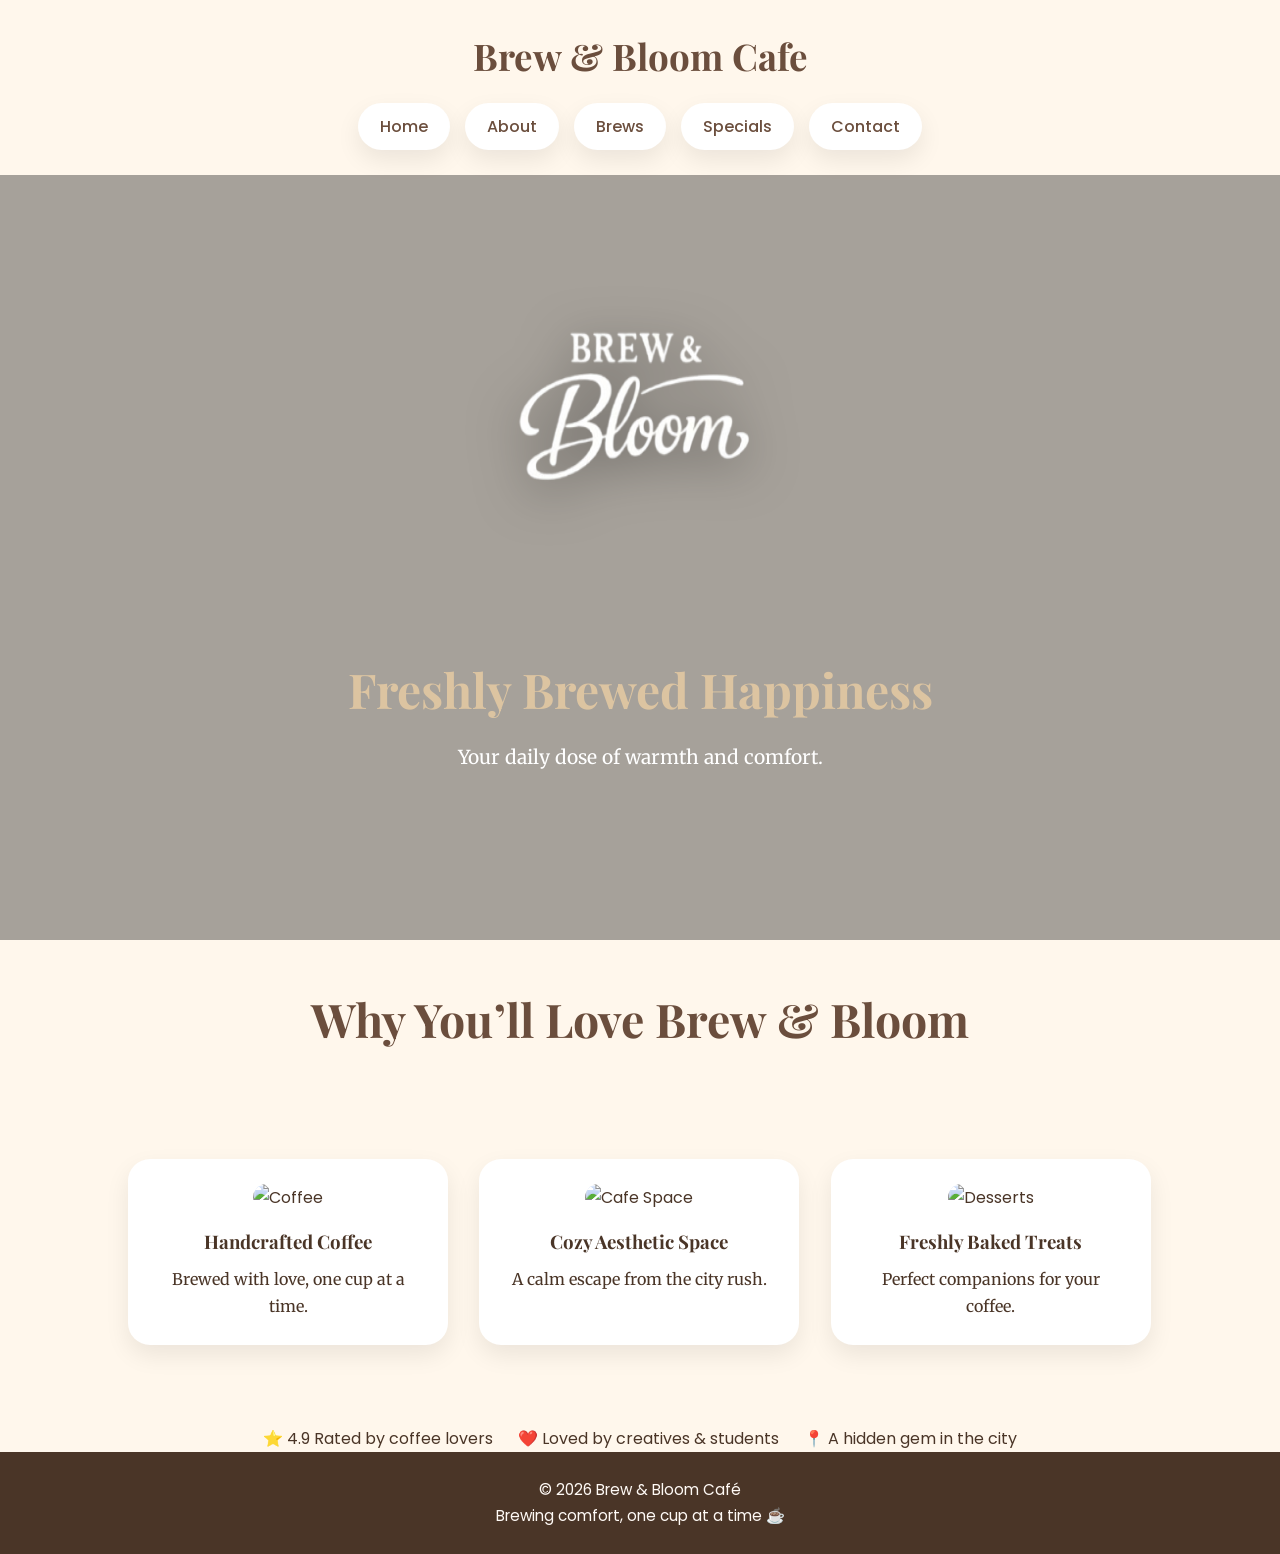
==== index.html @ afeba635 "Added Cafe Website" ====
<!DOCTYPE html>
<html lang="en">
<head>
    <meta charset="UTF-8">
    <meta name="viewport" content="width=device-width, initial-scale=1.0">
    <title>Brew & Bloom Café</title>
    <link rel="stylesheet" href="style.css">
</head>

<body>
    <header>
        <h1>Brew & Bloom Cafe</h1>
        <nav>
           <a href="index.html">Home</a>
           <a href="about.html">About</a>
           <a href="brews.html">Brews</a>
           <a href="specials.html">Specials</a>
           <a href="contact.html">Contact</a>
        </nav>
    </header>

    <main>
       <section id="home" class="hero-split">
          <div class="hero-video">
             <video autoplay loop playsinline>
             <source src="cafe.mp4" type="video/mp4">
              Your browser does not support the video tag.
             </video>
             <img src="brew5_6q183p6q183p6q18-removebg-preview copy.png" alt="Brew & Bloom Logo" class="hero-logo" height="500">
             <div class="hero-content">
             <br>
             <br>
             <br>
             <br>
             <h2>Freshly Brewed Happiness</h2>
             <p>Your daily dose of warmth and comfort.</p>
             </div>
         </div>

          <div class="hero-pastel">
          <h2>Why You’ll Love Brew & Bloom</h2>
          </div>
          </section>

          <div align="center">
          <div class="features">
          <div class="feature-card">
          <img src="https://images.unsplash.com/photo-1509042239860-f550ce710b93" alt="Coffee">
          <h3>Handcrafted Coffee</h3>
          <p>Brewed with love, one cup at a time.</p>
          </div>

          <div class="feature-card">
          <img src="https://images.unsplash.com/photo-1504754524776-8f4f37790ca0" alt="Cafe Space">
          <h3>Cozy Aesthetic Space</h3>
          <p>A calm escape from the city rush.</p>
          </div>

          <div class="feature-card">
          <img src="https://images.unsplash.com/photo-1541167760496-1628856ab772" alt="Desserts">
          <h3>Freshly Baked Treats</h3>
          <p>Perfect companions for your coffee.</p>
          </div>
          </div>

          <div class="love-us">
          <div>⭐ 4.9 Rated by coffee lovers</div>
          <div>❤️ Loved by creatives & students</div>
          <div>📍 A hidden gem in the city</div>
          </div>

        </section>
    </main>
 
    <footer>
        <p>© 2026 Brew & Bloom Café</p>
        <p>Brewing comfort, one cup at a time ☕</p>
    </footer>
</body>
</html>
---- style.css ----
/* ------------------ GOOGLE FONTS ------------------ */
@import url('https://fonts.googleapis.com/css2?family=Playfair+Display:wght@500;600;700&family=Poppins:wght@300;400;500&display=swap');
@import url('https://fonts.googleapis.com/css2?family=Merriweather:wght@600;700&family=Montserrat:wght@300;400;500&display=swap');

/* ------------------ ROOT COLORS ------------------ */
:root {
  --cream: #fff7ec;
  --blush: #f7d6dc;
  --sage: #d9ece4;
  --coffee: #6b4e3d;
  --brown: #4a3527;
  --white: #ffffff;
  --pastel-lavender: #e6d9ff;
  --coffee-brown: #6f4e37;
  --shadow: 0 10px 25px rgba(0,0,0,0.08);
}

/* ------------------ RESET ------------------ */
* {
  margin: 0;
  padding: 0;
  box-sizing: border-box;
}

/* ------------------ BODY ------------------ */
body {
  font-family: 'Poppins', sans-serif;
  background: var(--cream);
  color: var(--brown);
  line-height: 1.7;
}

/* ------------------ HEADER ------------------ */
header {
  text-align: center;
  padding: 25px 10px;
  background: var(--cream);
}

header h1 {
  font-family: 'Playfair Display', serif;
  font-size: 2.3rem;
  color: var(--coffee);
  margin-bottom: 15px;
}

/* ------------------ NAVBAR ------------------ */
nav {
  display: flex;
  justify-content: center;
  gap: 15px;
  flex-wrap: wrap;
}

nav a {
  text-decoration: none;
  padding: 10px 22px;
  background: var(--white);
  color: var(--coffee);
  border-radius: 30px;
  font-weight: 500;
  box-shadow: var(--shadow);
  transition: all 0.3s ease;
}

nav a:hover {
  background: linear-gradient(135deg, var(--blush), var(--sage));
  transform: translateY(-2px);
}

/* ------------------ HERO SECTION ------------------ */
.hero-split {
  display: block;
}

/* HERO VIDEO CONTAINER */
.hero-split {
  display: block;
}

/* HERO VIDEO CONTAINER */
.hero-video {
  position: relative;
  width: 100%;
  height: 85vh;
  overflow: hidden;
}

.hero-video video {
  position: absolute;
  inset: 0;
  width: 100%;
  height: 89%;
  object-fit: cover;
  z-index: 1;
}

.hero-video::after {
  content: "";
  position: absolute;
  inset: 0;
  background: rgba(0, 0, 0, 0.35);
  z-index: 2;
}

/* LOGO */
.hero-logo {
  position: absolute;
  top: 1%;
  left: 50%;
  transform: translateX(-50%);
  width: 600px;
  z-index: 3;
  margin-bottom: 25px;  
  line-height: 1.2;
  filter: drop-shadow(0 10px 25px rgba(0,0,0,0.5));
}

/* TEXT */
.hero-content {
  position: absolute;
  inset: 0;
  display: flex;
  flex-direction: column;
  justify-content: center;
  align-items: center;
  text-align: center;
  color: rgba(220, 196, 161, 1);
  z-index: 3;
  margin-top: 200px;
}

.hero-content h2 {
  font-family: 'Playfair Display', serif;
  font-size: 3rem;
}

.hero-content p {
  margin: 0;
  color: #fff;
  font-family: 'Merriweather', serif;
  font-size: 1.2rem;
  margin-top: 10px;
}

.hero-pastel {
  flex: 1;
  background: var(--cream);
  display: flex;
  justify-content: center;
  align-items: center;
  padding: 40px;
}

.hero-pastel h2 {
  font-family: 'Playfair Display', serif;
  font-size: 2.9rem;
  color: var(--coffee);
}

/* ------------------ FEATURES ------------------ */
.features {
  display: grid;
  grid-template-columns: repeat(auto-fit, minmax(250px, 1fr));
  gap: 30px;
  padding: 60px 10%;
}

.feature-card {
  background: var(--white);
  padding: 25px;
  width: 320px;
  border-radius: 22px;
  box-shadow: var(--shadow);
  text-align: center;
  transition: transform 0.3s ease;
}

.feature-card:hover {
  transform: translateY(-8px);
}

.feature-card img {
  width: 100%;
  height: 200px;
  object-fit: cover;
  border-radius: 18px;
  margin-bottom: 15px;
}

.feature-card h3 {
  font-family: 'Playfair Display', serif;
  margin-bottom: 8px;
}

.feature-card p {
  font-family: 'Merriweather', serif;
}

/* ------------------ LOVE US STRIP ------------------ */
.love-us {
  grid-column: 1 / -1;
  display: flex;
  justify-content: center;
  gap: 25px;
  flex-wrap: wrap;
  margin-top: 20px;
  font-size: 1rem;
}

/* ------------------ ABOUT PAGE ------------------ */
.about {
  background: var(--blush);
  padding: 70px 10%;
}

.about h2 {
  font-family: 'Playfair Display', serif;
  font-size: 2.4rem;
  margin-bottom: 15px;
}

.about p {
  max-width: 850px;
  margin-bottom: 30px;
}

.about img {
  border-radius: 25px;
  box-shadow: var(--shadow);
  margin: 15px 15px 0 0;
}

/* ------------------ BREWS PAGE ------------------ */
.brews {
  background: var(--sage);
  padding: 70px 8%;
}

.brews h2 {
  font-family: 'Playfair Display', serif;
  color: var(--coffee-brown);
  font-size: 2.4rem;
  margin-bottom: 40px;
}

.brews ul {
  list-style: none;
  display: grid;
  grid-template-columns: repeat(auto-fit, minmax(240px, 1fr));
  gap: 30px;
}

.brew-card {
  background: var(--white);
  padding: 22px;
  border-radius: 22px;
  box-shadow: var(--shadow);
  text-align: center;
  transition: all 0.3s ease;
}

.brew-card:hover {
  transform: translateY(-8px);
}

.brew-card img {
  width: 100%;
  height: 200px;
  object-fit: cover;
  border-radius: 18px;
  margin-bottom: 15px;
}

.brew-card h4 {
  color: var(--coffee-brown);
  font-family: 'Playfair Display', serif;
  margin-bottom: 5px;
}

.brew-card p {
  font-family: 'Merriweather', serif;
}

/* ------------------ SPECIALS PAGE ------------------ */
.specials {
  padding: 70px 8%;
  background: var(--pastel-lavender);
  display: grid;
  grid-template-columns: repeat(auto-fit, minmax(260px, 1fr));
  gap: 30px;
}

.specials h2 {
  grid-column: 1 / -1;
  color: var(--coffee-brown);
  font-family: 'Playfair Display', serif;
  font-size: 2.4rem;
  margin-bottom: 20px;
}

.specials h3 {
  color: var(--coffee-brown);
  font-family: 'Playfair Display', serif;
}

.specials p {
  font-family: 'Merriweather', serif;
}

.card {
  background: var(--white);
  padding: 22px;
  border-radius: 22px;
  box-shadow: var(--shadow);
  text-align: center;
  transition: transform 0.3s ease;
}

.card:hover {
  transform: translateY(-8px);
}

.card img {
  width: 100%;
  height: 200px;
  object-fit: cover;
  border-radius: 18px;
  margin-bottom: 15px;
}

/* ------------------ CONTACT PAGE ------------------ */
.contact {
  background: var(--blush);
  padding: 80px 10%;
  text-align: center;
}

.contact h2 {
  font-family: 'Playfair Display', serif;
  font-size: 2.3rem;
  margin-bottom: 15px;
}

/* Feedback Section */
.feedback-section {
  background: #fff6ec;
  padding: 50px 20px;
  text-align: center;
}

.feedback-section h2 {
  font-family: 'Merriweather', serif;
  color: #6b4a3d;
  font-size: 34px;
  margin-bottom: 8px;
}

.feedback-section p {
  color: #8a6a5c;
  margin-bottom: 30px;
}

/* Form Box */
.feedback-form {
  max-width: 850px;
  margin: auto;
  background: #fde2e4;
  padding: 35px;
  border-radius: 22px;
  display: grid;
  grid-template-columns: repeat(2, 1fr);
  gap: 18px;
}

/* Inputs */
.feedback-form label {
  font-size: 14px;
  color: #5a3e34;
  text-align: left;
}

.feedback-form input,
.feedback-form select,
.feedback-form textarea {
  width: 100%;
  padding: 12px;
  border-radius: 12px;
  border: 1px solid #e4cfc6;
  background: #fffaf6;
  font-size: 14px;
}

/* Full width */
.feedback-form textarea,
.feedback-form .radio-group,
.feedback-form button {
  grid-column: span 2;
}

/* Radio */
.radio-group {
  display: flex;
  gap: 20px;
  font-size: 14px;
  color: #5a3e34;
}

/* Button */
.feedback-form button {
  background: #6b4a3d;
  color: #fff;
  border: none;
  padding: 14px;
  border-radius: 999px;
  font-size: 16px;
  cursor: pointer;
}

/* ------------------ FOOTER ------------------ */
footer {
  background: var(--brown);
  color: #fffaf6;
  text-align: center;
  padding: 25px;
  font-size: 0.95rem;
}
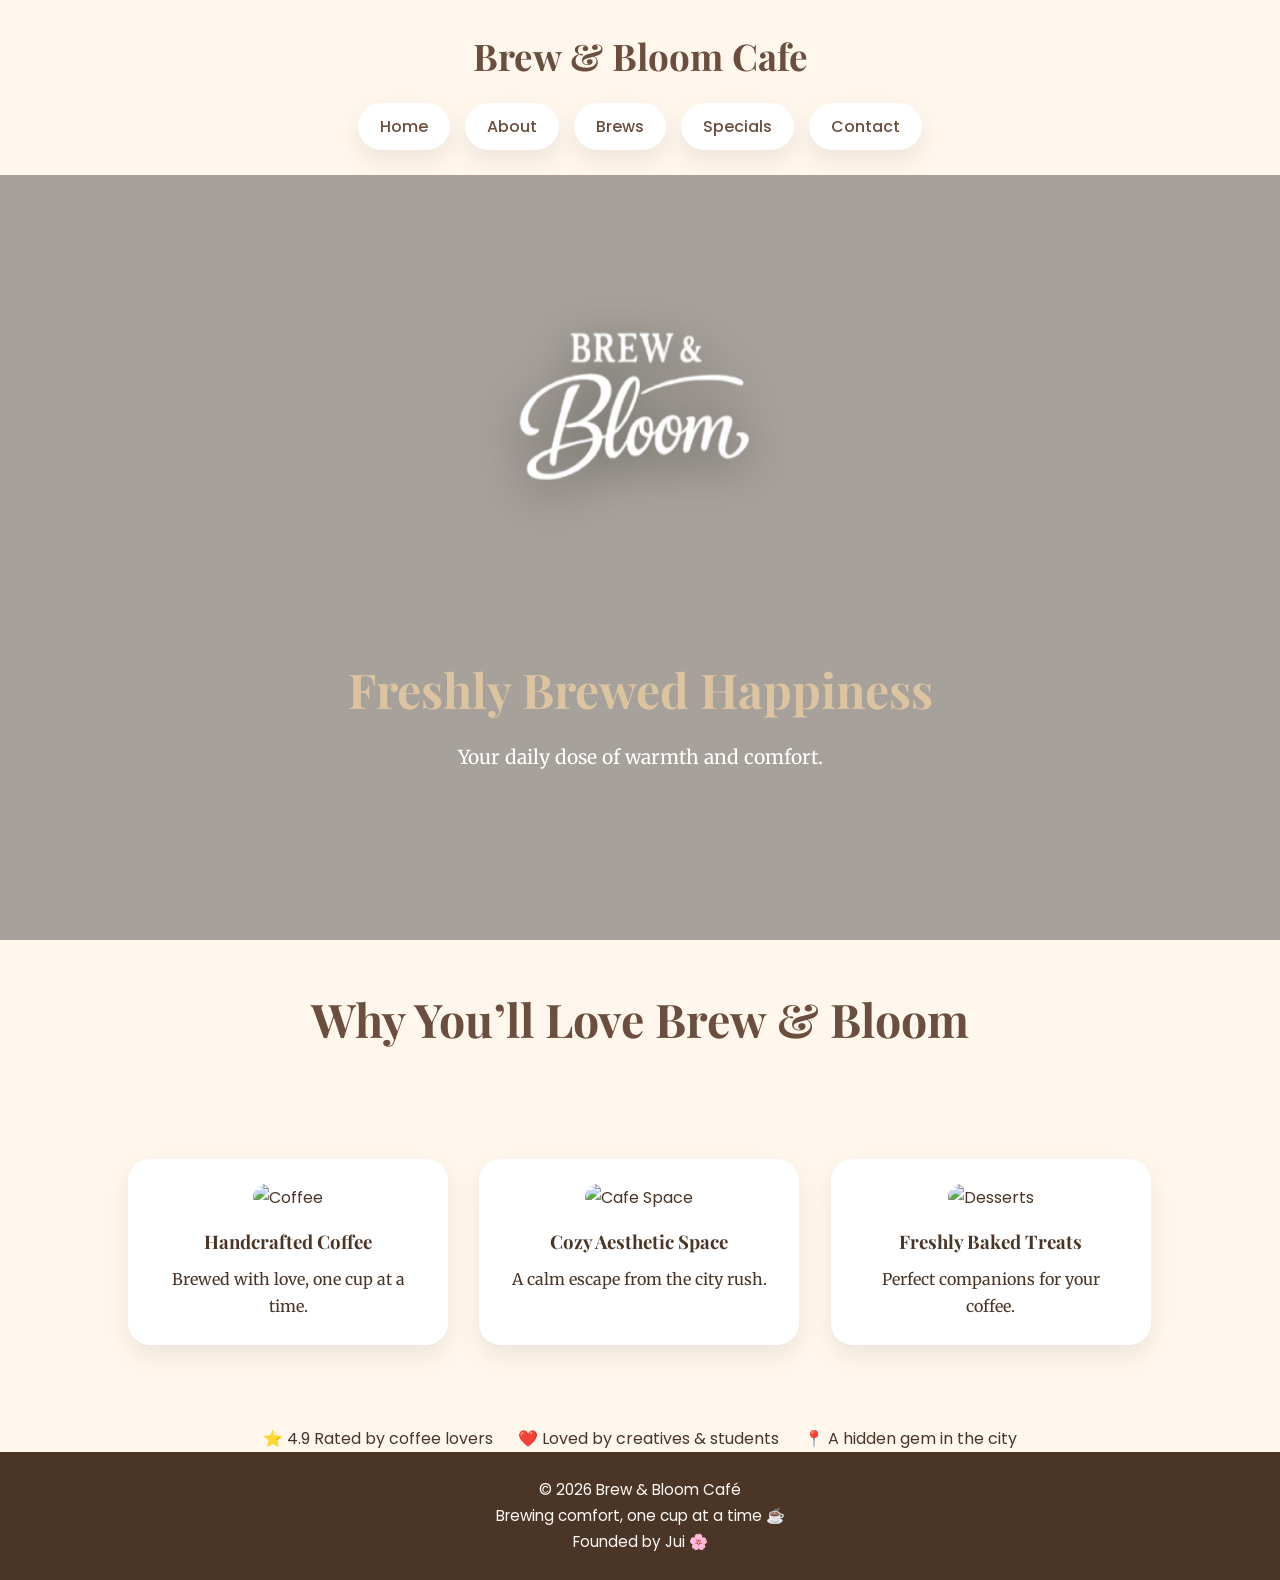
==== commit 5fd3c67f: "Added modified files" ====
--- a/index.html
+++ b/index.html
@@ -75,6 +75,7 @@
     <footer>
         <p>© 2026 Brew & Bloom Café</p>
         <p>Brewing comfort, one cup at a time ☕</p>
+        <p>Founded by Jui 🌸</p>
     </footer>
 </body>
 </html>
--- a/style.css
+++ b/style.css
@@ -354,17 +354,20 @@
   color: #6b4a3d;
   font-size: 34px;
   margin-bottom: 8px;
+  margin-left: 118px;
 }
 
 .feedback-section p {
   color: #8a6a5c;
   margin-bottom: 30px;
+  margin-left: 118px;
 }
 
 /* Form Box */
 .feedback-form {
-  max-width: 850px;
-  margin: auto;
+  max-width: 900px;
+  margin-left: 118px;
+  text-align: left;
   background: #fde2e4;
   padding: 35px;
   border-radius: 22px;
